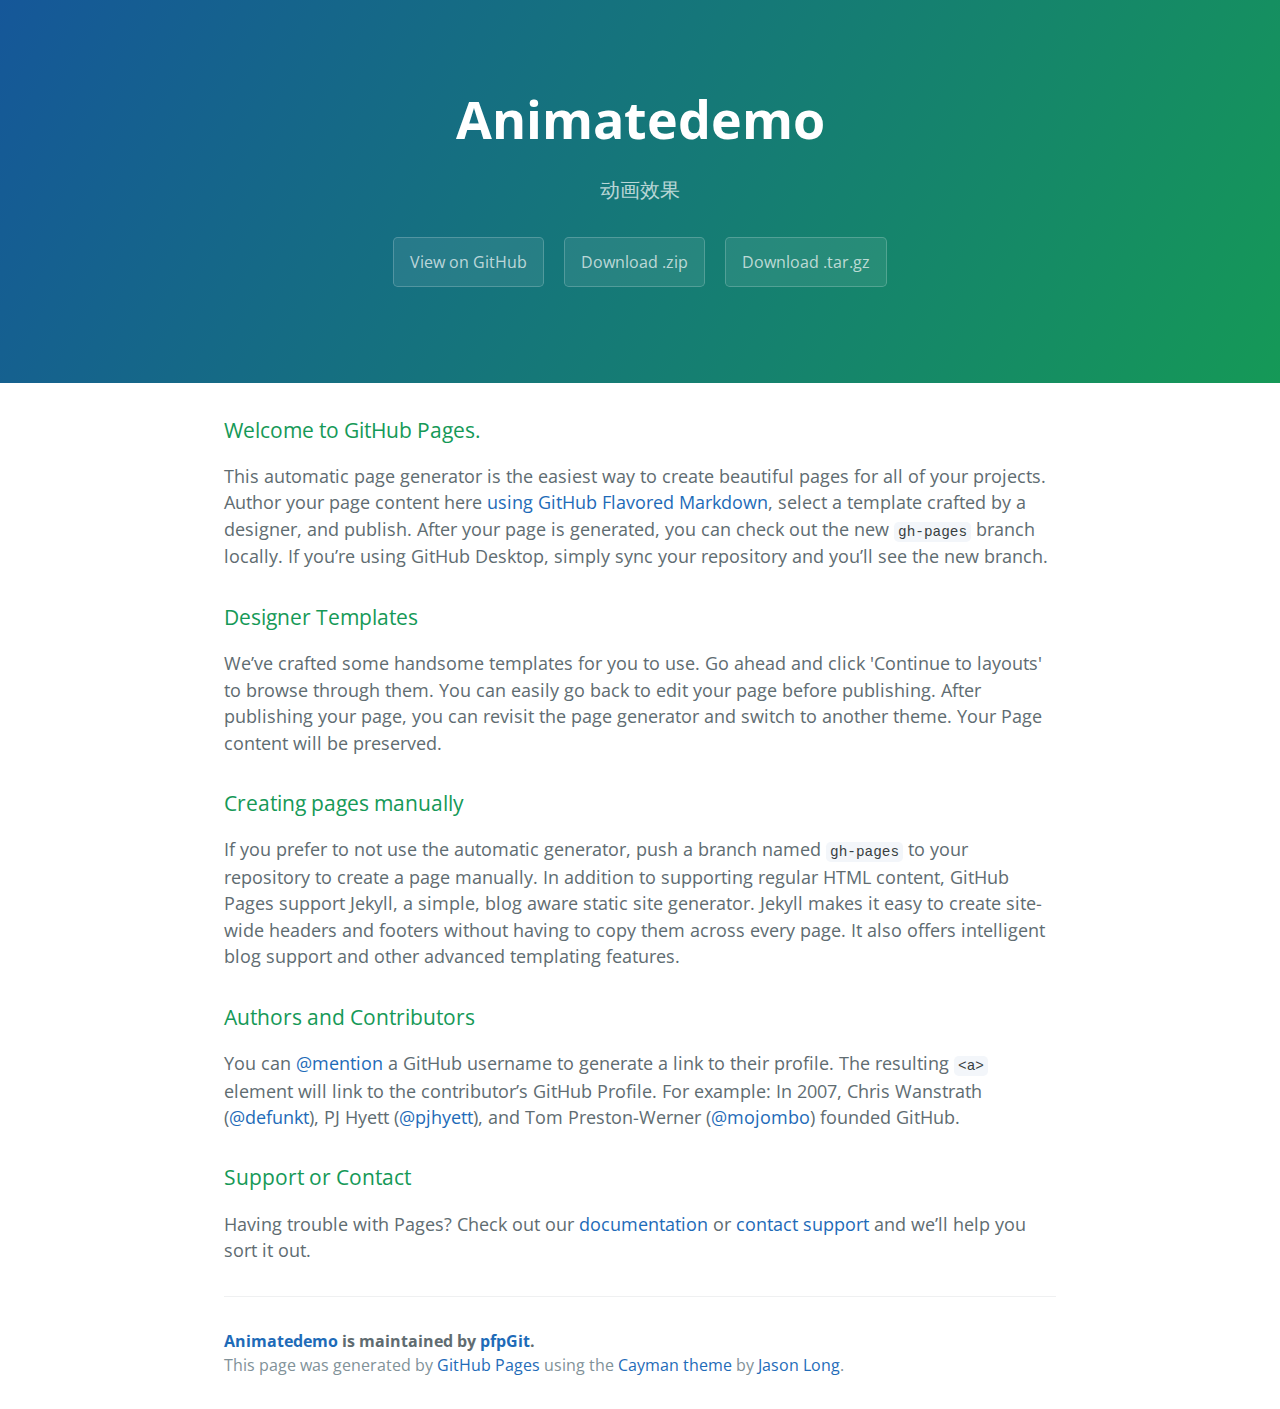
==== index.html @ bdc62177 "Create gh-pages branch via GitHub" ====
<!DOCTYPE html>
<html lang="en-us">
  <head>
    <meta charset="UTF-8">
    <title>Animatedemo by pfpGit</title>
    <meta name="viewport" content="width=device-width, initial-scale=1">
    <link rel="stylesheet" type="text/css" href="stylesheets/normalize.css" media="screen">
    <link href='https://fonts.googleapis.com/css?family=Open+Sans:400,700' rel='stylesheet' type='text/css'>
    <link rel="stylesheet" type="text/css" href="stylesheets/stylesheet.css" media="screen">
    <link rel="stylesheet" type="text/css" href="stylesheets/github-light.css" media="screen">
  </head>
  <body>
    <section class="page-header">
      <h1 class="project-name">Animatedemo</h1>
      <h2 class="project-tagline">动画效果</h2>
      <a href="https://github.com/pfpGit/animateDemo" class="btn">View on GitHub</a>
      <a href="https://github.com/pfpGit/animateDemo/zipball/master" class="btn">Download .zip</a>
      <a href="https://github.com/pfpGit/animateDemo/tarball/master" class="btn">Download .tar.gz</a>
    </section>

    <section class="main-content">
      <h3>
<a id="welcome-to-github-pages" class="anchor" href="#welcome-to-github-pages" aria-hidden="true"><span aria-hidden="true" class="octicon octicon-link"></span></a>Welcome to GitHub Pages.</h3>

<p>This automatic page generator is the easiest way to create beautiful pages for all of your projects. Author your page content here <a href="https://guides.github.com/features/mastering-markdown/">using GitHub Flavored Markdown</a>, select a template crafted by a designer, and publish. After your page is generated, you can check out the new <code>gh-pages</code> branch locally. If you’re using GitHub Desktop, simply sync your repository and you’ll see the new branch.</p>

<h3>
<a id="designer-templates" class="anchor" href="#designer-templates" aria-hidden="true"><span aria-hidden="true" class="octicon octicon-link"></span></a>Designer Templates</h3>

<p>We’ve crafted some handsome templates for you to use. Go ahead and click 'Continue to layouts' to browse through them. You can easily go back to edit your page before publishing. After publishing your page, you can revisit the page generator and switch to another theme. Your Page content will be preserved.</p>

<h3>
<a id="creating-pages-manually" class="anchor" href="#creating-pages-manually" aria-hidden="true"><span aria-hidden="true" class="octicon octicon-link"></span></a>Creating pages manually</h3>

<p>If you prefer to not use the automatic generator, push a branch named <code>gh-pages</code> to your repository to create a page manually. In addition to supporting regular HTML content, GitHub Pages support Jekyll, a simple, blog aware static site generator. Jekyll makes it easy to create site-wide headers and footers without having to copy them across every page. It also offers intelligent blog support and other advanced templating features.</p>

<h3>
<a id="authors-and-contributors" class="anchor" href="#authors-and-contributors" aria-hidden="true"><span aria-hidden="true" class="octicon octicon-link"></span></a>Authors and Contributors</h3>

<p>You can <a href="https://help.github.com/articles/basic-writing-and-formatting-syntax/#mentioning-users-and-teams" class="user-mention">@mention</a> a GitHub username to generate a link to their profile. The resulting <code>&lt;a&gt;</code> element will link to the contributor’s GitHub Profile. For example: In 2007, Chris Wanstrath (<a href="https://github.com/defunkt" class="user-mention">@defunkt</a>), PJ Hyett (<a href="https://github.com/pjhyett" class="user-mention">@pjhyett</a>), and Tom Preston-Werner (<a href="https://github.com/mojombo" class="user-mention">@mojombo</a>) founded GitHub.</p>

<h3>
<a id="support-or-contact" class="anchor" href="#support-or-contact" aria-hidden="true"><span aria-hidden="true" class="octicon octicon-link"></span></a>Support or Contact</h3>

<p>Having trouble with Pages? Check out our <a href="https://help.github.com/pages">documentation</a> or <a href="https://github.com/contact">contact support</a> and we’ll help you sort it out.</p>

      <footer class="site-footer">
        <span class="site-footer-owner"><a href="https://github.com/pfpGit/animateDemo">Animatedemo</a> is maintained by <a href="https://github.com/pfpGit">pfpGit</a>.</span>

        <span class="site-footer-credits">This page was generated by <a href="https://pages.github.com">GitHub Pages</a> using the <a href="https://github.com/jasonlong/cayman-theme">Cayman theme</a> by <a href="https://twitter.com/jasonlong">Jason Long</a>.</span>
      </footer>

    </section>

  
  </body>
</html>
---- stylesheets/stylesheet.css ----
* {
  box-sizing: border-box; }

body {
  padding: 0;
  margin: 0;
  font-family: "Open Sans", "Helvetica Neue", Helvetica, Arial, sans-serif;
  font-size: 16px;
  line-height: 1.5;
  color: #606c71; }

a {
  color: #1e6bb8;
  text-decoration: none; }
  a:hover {
    text-decoration: underline; }

.btn {
  display: inline-block;
  margin-bottom: 1rem;
  color: rgba(255, 255, 255, 0.7);
  background-color: rgba(255, 255, 255, 0.08);
  border-color: rgba(255, 255, 255, 0.2);
  border-style: solid;
  border-width: 1px;
  border-radius: 0.3rem;
  transition: color 0.2s, background-color 0.2s, border-color 0.2s; }
  .btn + .btn {
    margin-left: 1rem; }

.btn:hover {
  color: rgba(255, 255, 255, 0.8);
  text-decoration: none;
  background-color: rgba(255, 255, 255, 0.2);
  border-color: rgba(255, 255, 255, 0.3); }

@media screen and (min-width: 64em) {
  .btn {
    padding: 0.75rem 1rem; } }

@media screen and (min-width: 42em) and (max-width: 64em) {
  .btn {
    padding: 0.6rem 0.9rem;
    font-size: 0.9rem; } }

@media screen and (max-width: 42em) {
  .btn {
    display: block;
    width: 100%;
    padding: 0.75rem;
    font-size: 0.9rem; }
    .btn + .btn {
      margin-top: 1rem;
      margin-left: 0; } }

.page-header {
  color: #fff;
  text-align: center;
  background-color: #159957;
  background-image: linear-gradient(120deg, #155799, #159957); }

@media screen and (min-width: 64em) {
  .page-header {
    padding: 5rem 6rem; } }

@media screen and (min-width: 42em) and (max-width: 64em) {
  .page-header {
    padding: 3rem 4rem; } }

@media screen and (max-width: 42em) {
  .page-header {
    padding: 2rem 1rem; } }

.project-name {
  margin-top: 0;
  margin-bottom: 0.1rem; }

@media screen and (min-width: 64em) {
  .project-name {
    font-size: 3.25rem; } }

@media screen and (min-width: 42em) and (max-width: 64em) {
  .project-name {
    font-size: 2.25rem; } }

@media screen and (max-width: 42em) {
  .project-name {
    font-size: 1.75rem; } }

.project-tagline {
  margin-bottom: 2rem;
  font-weight: normal;
  opacity: 0.7; }

@media screen and (min-width: 64em) {
  .project-tagline {
    font-size: 1.25rem; } }

@media screen and (min-width: 42em) and (max-width: 64em) {
  .project-tagline {
    font-size: 1.15rem; } }

@media screen and (max-width: 42em) {
  .project-tagline {
    font-size: 1rem; } }

.main-content :first-child {
  margin-top: 0; }
.main-content img {
  max-width: 100%; }
.main-content h1, .main-content h2, .main-content h3, .main-content h4, .main-content h5, .main-content h6 {
  margin-top: 2rem;
  margin-bottom: 1rem;
  font-weight: normal;
  color: #159957; }
.main-content p {
  margin-bottom: 1em; }
.main-content code {
  padding: 2px 4px;
  font-family: Consolas, "Liberation Mono", Menlo, Courier, monospace;
  font-size: 0.9rem;
  color: #383e41;
  background-color: #f3f6fa;
  border-radius: 0.3rem; }
.main-content pre {
  padding: 0.8rem;
  margin-top: 0;
  margin-bottom: 1rem;
  font: 1rem Consolas, "Liberation Mono", Menlo, Courier, monospace;
  color: #567482;
  word-wrap: normal;
  background-color: #f3f6fa;
  border: solid 1px #dce6f0;
  border-radius: 0.3rem; }
  .main-content pre > code {
    padding: 0;
    margin: 0;
    font-size: 0.9rem;
    color: #567482;
    word-break: normal;
    white-space: pre;
    background: transparent;
    border: 0; }
.main-content .highlight {
  margin-bottom: 1rem; }
  .main-content .highlight pre {
    margin-bottom: 0;
    word-break: normal; }
.main-content .highlight pre, .main-content pre {
  padding: 0.8rem;
  overflow: auto;
  font-size: 0.9rem;
  line-height: 1.45;
  border-radius: 0.3rem; }
.main-content pre code, .main-content pre tt {
  display: inline;
  max-width: initial;
  padding: 0;
  margin: 0;
  overflow: initial;
  line-height: inherit;
  word-wrap: normal;
  background-color: transparent;
  border: 0; }
  .main-content pre code:before, .main-content pre code:after, .main-content pre tt:before, .main-content pre tt:after {
    content: normal; }
.main-content ul, .main-content ol {
  margin-top: 0; }
.main-content blockquote {
  padding: 0 1rem;
  margin-left: 0;
  color: #819198;
  border-left: 0.3rem solid #dce6f0; }
  .main-content blockquote > :first-child {
    margin-top: 0; }
  .main-content blockquote > :last-child {
    margin-bottom: 0; }
.main-content table {
  display: block;
  width: 100%;
  overflow: auto;
  word-break: normal;
  word-break: keep-all; }
  .main-content table th {
    font-weight: bold; }
  .main-content table th, .main-content table td {
    padding: 0.5rem 1rem;
    border: 1px solid #e9ebec; }
.main-content dl {
  padding: 0; }
  .main-content dl dt {
    padding: 0;
    margin-top: 1rem;
    font-size: 1rem;
    font-weight: bold; }
  .main-content dl dd {
    padding: 0;
    margin-bottom: 1rem; }
.main-content hr {
  height: 2px;
  padding: 0;
  margin: 1rem 0;
  background-color: #eff0f1;
  border: 0; }

@media screen and (min-width: 64em) {
  .main-content {
    max-width: 64rem;
    padding: 2rem 6rem;
    margin: 0 auto;
    font-size: 1.1rem; } }

@media screen and (min-width: 42em) and (max-width: 64em) {
  .main-content {
    padding: 2rem 4rem;
    font-size: 1.1rem; } }

@media screen and (max-width: 42em) {
  .main-content {
    padding: 2rem 1rem;
    font-size: 1rem; } }

.site-footer {
  padding-top: 2rem;
  margin-top: 2rem;
  border-top: solid 1px #eff0f1; }

.site-footer-owner {
  display: block;
  font-weight: bold; }

.site-footer-credits {
  color: #819198; }

@media screen and (min-width: 64em) {
  .site-footer {
    font-size: 1rem; } }

@media screen and (min-width: 42em) and (max-width: 64em) {
  .site-footer {
    font-size: 1rem; } }

@media screen and (max-width: 42em) {
  .site-footer {
    font-size: 0.9rem; } }
---- stylesheets/github-light.css ----
/*
   Copyright 2014 GitHub Inc.

   Licensed under the Apache License, Version 2.0 (the "License");
   you may not use this file except in compliance with the License.
   You may obtain a copy of the License at

       http://www.apache.org/licenses/LICENSE-2.0

   Unless required by applicable law or agreed to in writing, software
   distributed under the License is distributed on an "AS IS" BASIS,
   WITHOUT WARRANTIES OR CONDITIONS OF ANY KIND, either express or implied.
   See the License for the specific language governing permissions and
   limitations under the License.

*/

.pl-c /* comment */ {
  color: #969896;
}

.pl-c1      /* constant, markup.raw, meta.diff.header, meta.module-reference, meta.property-name, support, support.constant, support.variable, variable.other.constant */,
.pl-s .pl-v /* string variable */ {
  color: #0086b3;
}

.pl-e  /* entity */,
.pl-en /* entity.name */ {
  color: #795da3;
}

.pl-s .pl-s1 /* string source */,
.pl-smi      /* storage.modifier.import, storage.modifier.package, storage.type.java, variable.other, variable.parameter.function */ {
  color: #333;
}

.pl-ent /* entity.name.tag */ {
  color: #63a35c;
}

.pl-k /* keyword, storage, storage.type */ {
  color: #a71d5d;
}

.pl-pds              /* punctuation.definition.string, string.regexp.character-class */,
.pl-s                /* string */,
.pl-s .pl-pse .pl-s1 /* string punctuation.section.embedded source */,
.pl-sr               /* string.regexp */,
.pl-sr .pl-cce       /* string.regexp constant.character.escape */,
.pl-sr .pl-sra       /* string.regexp string.regexp.arbitrary-repitition */,
.pl-sr .pl-sre       /* string.regexp source.ruby.embedded */ {
  color: #183691;
}

.pl-v /* variable */ {
  color: #ed6a43;
}

.pl-id /* invalid.deprecated */ {
  color: #b52a1d;
}

.pl-ii /* invalid.illegal */ {
  background-color: #b52a1d;
  color: #f8f8f8;
}

.pl-sr .pl-cce /* string.regexp constant.character.escape */ {
  color: #63a35c;
  font-weight: bold;
}

.pl-ml /* markup.list */ {
  color: #693a17;
}

.pl-mh        /* markup.heading */,
.pl-mh .pl-en /* markup.heading entity.name */,
.pl-ms        /* meta.separator */ {
  color: #1d3e81;
  font-weight: bold;
}

.pl-mq /* markup.quote */ {
  color: #008080;
}

.pl-mi /* markup.italic */ {
  color: #333;
  font-style: italic;
}

.pl-mb /* markup.bold */ {
  color: #333;
  font-weight: bold;
}

.pl-md /* markup.deleted, meta.diff.header.from-file */ {
  background-color: #ffecec;
  color: #bd2c00;
}

.pl-mi1 /* markup.inserted, meta.diff.header.to-file */ {
  background-color: #eaffea;
  color: #55a532;
}

.pl-mdr /* meta.diff.range */ {
  color: #795da3;
  font-weight: bold;
}

.pl-mo /* meta.output */ {
  color: #1d3e81;
}
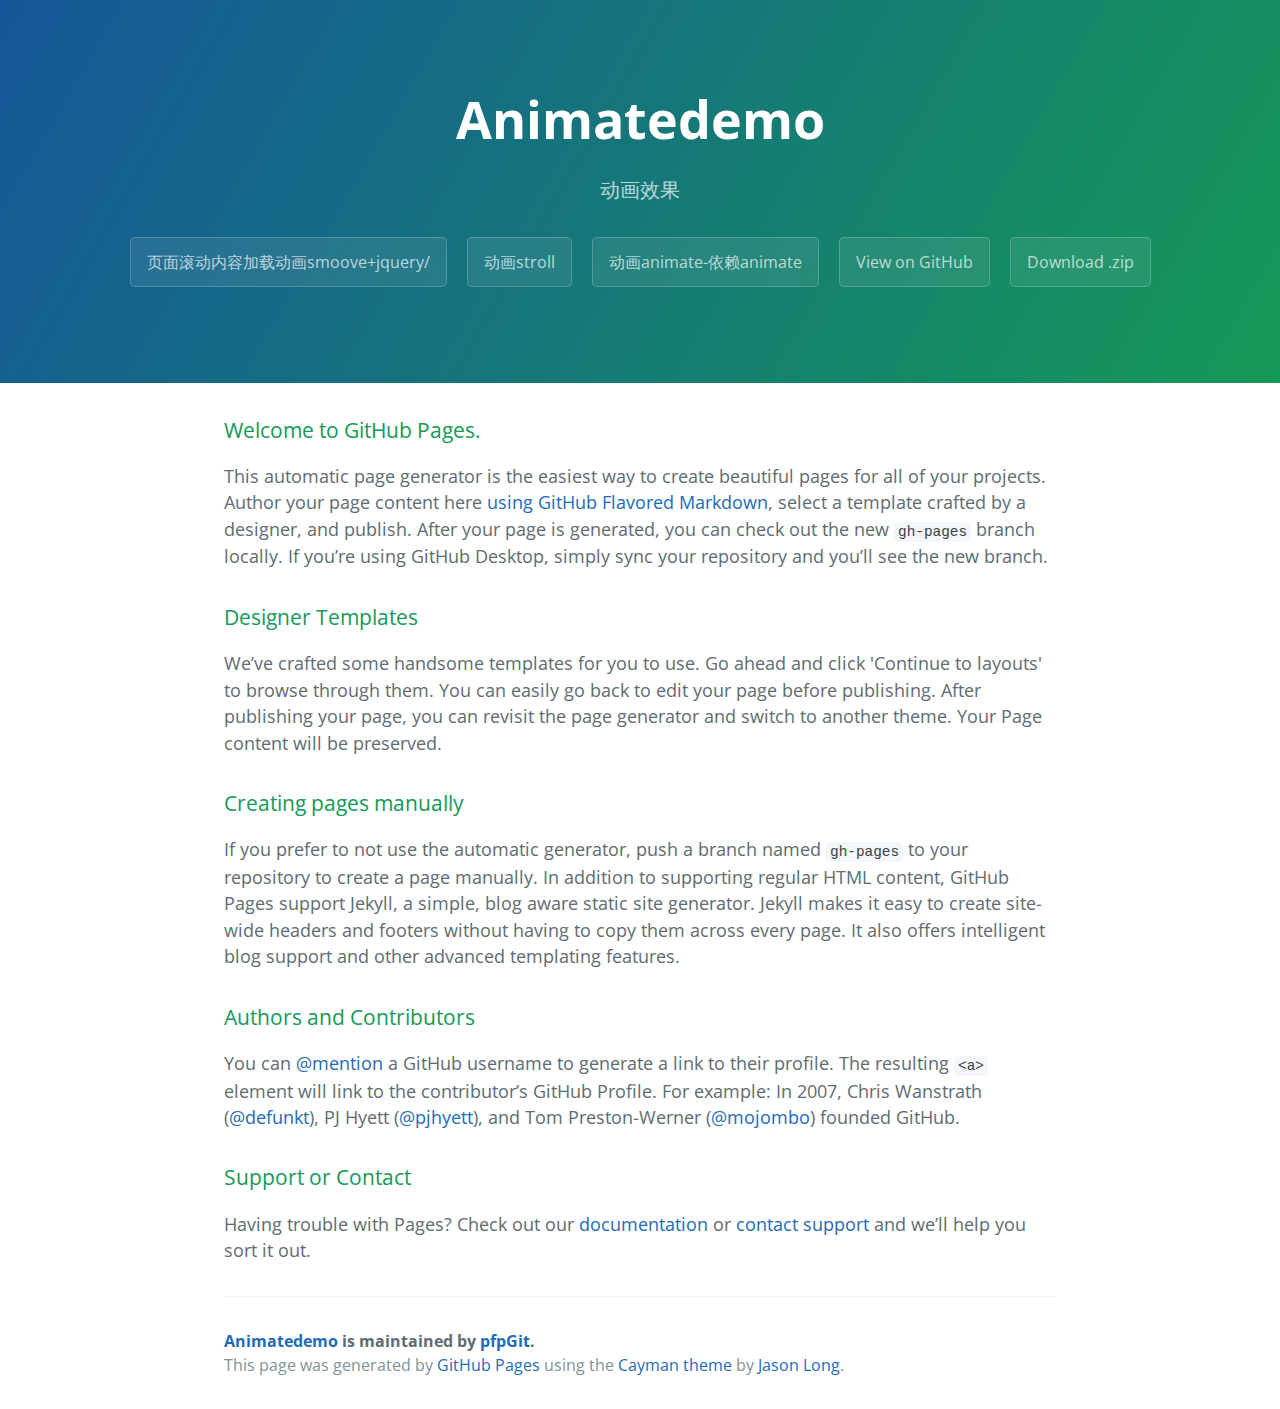
==== commit 4b23ffc1: "smoove.js" ====
--- a/index.html
+++ b/index.html
@@ -9,17 +9,19 @@
     <link rel="stylesheet" type="text/css" href="stylesheets/stylesheet.css" media="screen">
     <link rel="stylesheet" type="text/css" href="stylesheets/github-light.css" media="screen">
   </head>
-  <body>
-    <section class="page-header">
-      <h1 class="project-name">Animatedemo</h1>
-      <h2 class="project-tagline">动画效果</h2>
-      <a href="https://github.com/pfpGit/animateDemo" class="btn">View on GitHub</a>
-      <a href="https://github.com/pfpGit/animateDemo/zipball/master" class="btn">Download .zip</a>
-      <a href="https://github.com/pfpGit/animateDemo/tarball/master" class="btn">Download .tar.gz</a>
-    </section>
+<body>
+<section class="page-header">
+  <h1 class="project-name">Animatedemo</h1>
+  <h2 class="project-tagline">动画效果</h2>
+  <a href="页面滚动内容加载动画smoove+jquery/index.html" class="btn">页面滚动内容加载动画smoove+jquery/</a>
+  <a href="动画stroll/index.html" class="btn">动画stroll</a>
+  <a href="srcAnimate/index.html" class="btn">动画animate-依赖animate</a>
+  <a href="https://github.com/pfpGit/animateDemo" class="btn">View on GitHub</a>
+  <a href="https://github.com/pfpGit/animateDemo/zipball/master" class="btn">Download .zip</a>
+</section>
 
-    <section class="main-content">
-      <h3>
+<section class="main-content">
+<h3>
 <a id="welcome-to-github-pages" class="anchor" href="#welcome-to-github-pages" aria-hidden="true"><span aria-hidden="true" class="octicon octicon-link"></span></a>Welcome to GitHub Pages.</h3>
 
 <p>This automatic page generator is the easiest way to create beautiful pages for all of your projects. Author your page content here <a href="https://guides.github.com/features/mastering-markdown/">using GitHub Flavored Markdown</a>, select a template crafted by a designer, and publish. After your page is generated, you can check out the new <code>gh-pages</code> branch locally. If you’re using GitHub Desktop, simply sync your repository and you’ll see the new branch.</p>
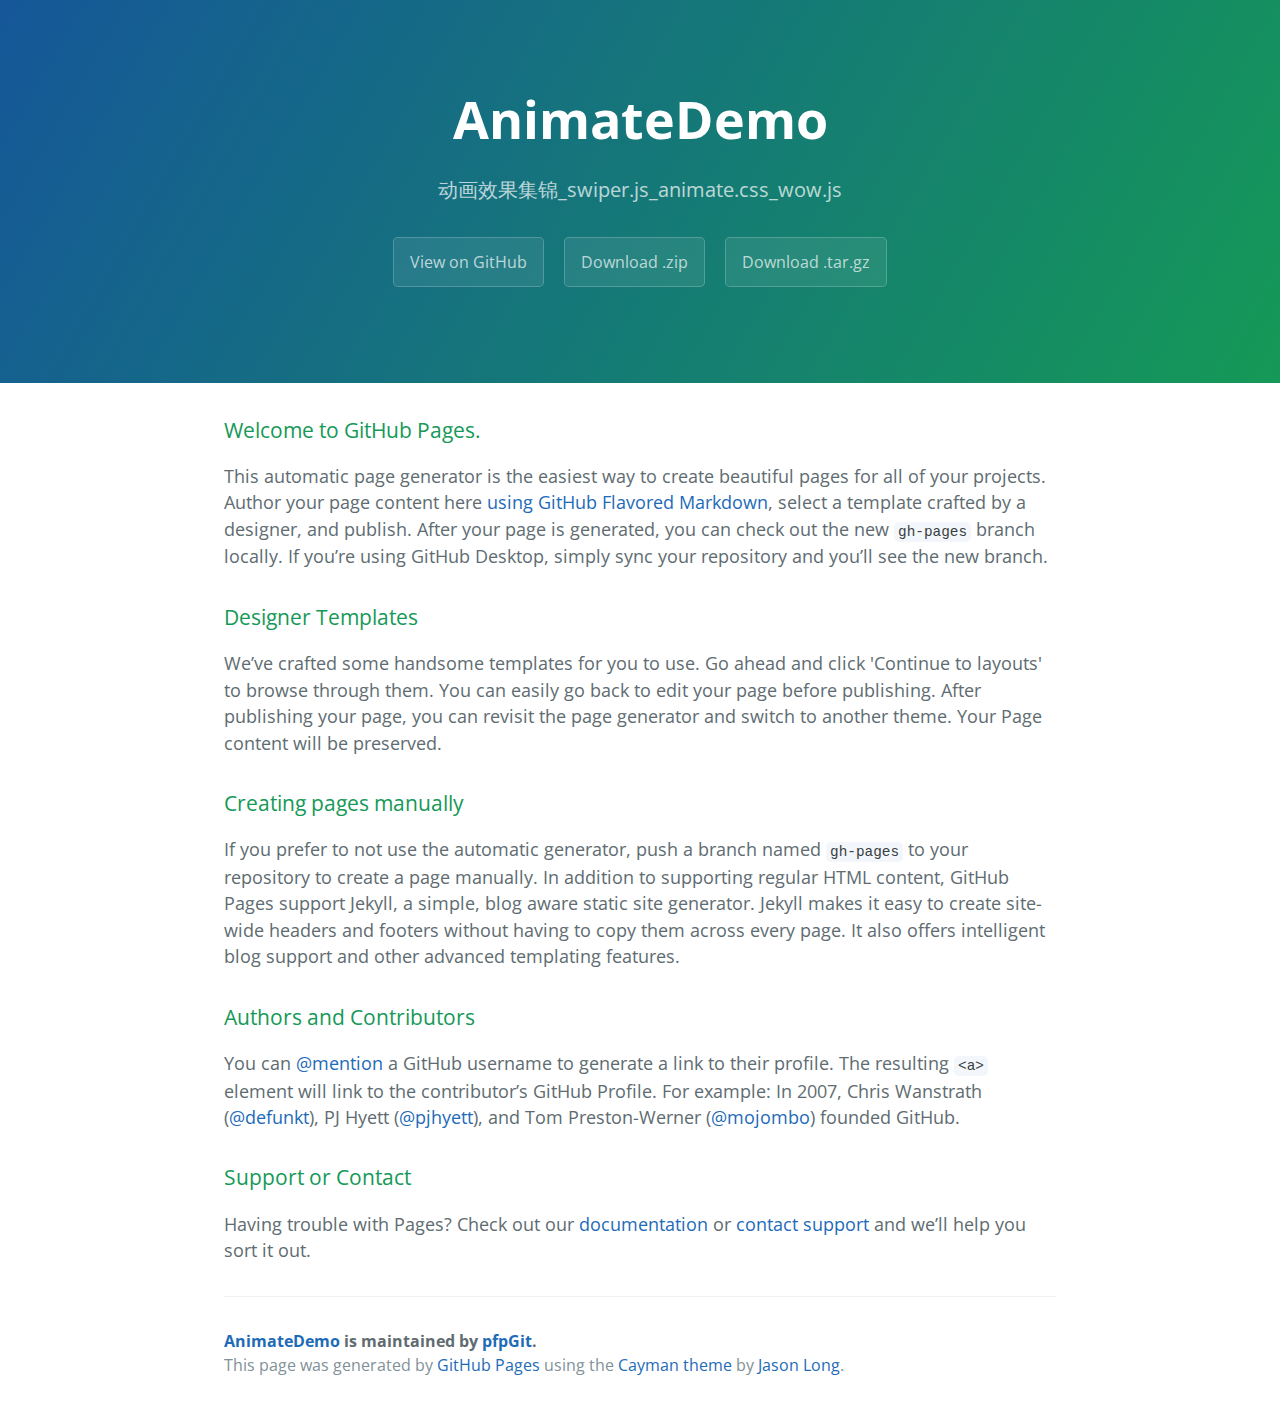
==== commit ecf9801b: "Create gh-pages branch via GitHub" ====
--- a/index.html
+++ b/index.html
@@ -2,26 +2,24 @@
 <html lang="en-us">
   <head>
     <meta charset="UTF-8">
-    <title>Animatedemo by pfpGit</title>
+    <title>AnimateDemo by pfpGit</title>
     <meta name="viewport" content="width=device-width, initial-scale=1">
     <link rel="stylesheet" type="text/css" href="stylesheets/normalize.css" media="screen">
     <link href='https://fonts.googleapis.com/css?family=Open+Sans:400,700' rel='stylesheet' type='text/css'>
     <link rel="stylesheet" type="text/css" href="stylesheets/stylesheet.css" media="screen">
     <link rel="stylesheet" type="text/css" href="stylesheets/github-light.css" media="screen">
   </head>
-<body>
-<section class="page-header">
-  <h1 class="project-name">Animatedemo</h1>
-  <h2 class="project-tagline">动画效果</h2>
-  <a href="页面滚动内容加载动画smoove+jquery/index.html" class="btn">页面滚动内容加载动画smoove+jquery/</a>
-  <a href="动画stroll/index.html" class="btn">动画stroll</a>
-  <a href="srcAnimate/index.html" class="btn">动画animate-依赖animate</a>
-  <a href="https://github.com/pfpGit/animateDemo" class="btn">View on GitHub</a>
-  <a href="https://github.com/pfpGit/animateDemo/zipball/master" class="btn">Download .zip</a>
-</section>
+  <body>
+    <section class="page-header">
+      <h1 class="project-name">AnimateDemo</h1>
+      <h2 class="project-tagline">动画效果集锦_swiper.js_animate.css_wow.js</h2>
+      <a href="https://github.com/pfpGit/animateDemo" class="btn">View on GitHub</a>
+      <a href="https://github.com/pfpGit/animateDemo/zipball/master" class="btn">Download .zip</a>
+      <a href="https://github.com/pfpGit/animateDemo/tarball/master" class="btn">Download .tar.gz</a>
+    </section>
 
-<section class="main-content">
-<h3>
+    <section class="main-content">
+      <h3>
 <a id="welcome-to-github-pages" class="anchor" href="#welcome-to-github-pages" aria-hidden="true"><span aria-hidden="true" class="octicon octicon-link"></span></a>Welcome to GitHub Pages.</h3>
 
 <p>This automatic page generator is the easiest way to create beautiful pages for all of your projects. Author your page content here <a href="https://guides.github.com/features/mastering-markdown/">using GitHub Flavored Markdown</a>, select a template crafted by a designer, and publish. After your page is generated, you can check out the new <code>gh-pages</code> branch locally. If you’re using GitHub Desktop, simply sync your repository and you’ll see the new branch.</p>
@@ -47,7 +45,7 @@
 <p>Having trouble with Pages? Check out our <a href="https://help.github.com/pages">documentation</a> or <a href="https://github.com/contact">contact support</a> and we’ll help you sort it out.</p>
 
       <footer class="site-footer">
-        <span class="site-footer-owner"><a href="https://github.com/pfpGit/animateDemo">Animatedemo</a> is maintained by <a href="https://github.com/pfpGit">pfpGit</a>.</span>
+        <span class="site-footer-owner"><a href="https://github.com/pfpGit/animateDemo">AnimateDemo</a> is maintained by <a href="https://github.com/pfpGit">pfpGit</a>.</span>
 
         <span class="site-footer-credits">This page was generated by <a href="https://pages.github.com">GitHub Pages</a> using the <a href="https://github.com/jasonlong/cayman-theme">Cayman theme</a> by <a href="https://twitter.com/jasonlong">Jason Long</a>.</span>
       </footer>
--- a/stylesheets/github-light.css
+++ b/stylesheets/github-light.css
@@ -1,17 +1,25 @@
 /*
-   Copyright 2014 GitHub Inc.
+The MIT License (MIT)
 
-   Licensed under the Apache License, Version 2.0 (the "License");
-   you may not use this file except in compliance with the License.
-   You may obtain a copy of the License at
+Copyright (c) 2015 GitHub, Inc.
 
-       http://www.apache.org/licenses/LICENSE-2.0
+Permission is hereby granted, free of charge, to any person obtaining a copy
+of this software and associated documentation files (the "Software"), to deal
+in the Software without restriction, including without limitation the rights
+to use, copy, modify, merge, publish, distribute, sublicense, and/or sell
+copies of the Software, and to permit persons to whom the Software is
+furnished to do so, subject to the following conditions:
 
-   Unless required by applicable law or agreed to in writing, software
-   distributed under the License is distributed on an "AS IS" BASIS,
-   WITHOUT WARRANTIES OR CONDITIONS OF ANY KIND, either express or implied.
-   See the License for the specific language governing permissions and
-   limitations under the License.
+The above copyright notice and this permission notice shall be included in all
+copies or substantial portions of the Software.
+
+THE SOFTWARE IS PROVIDED "AS IS", WITHOUT WARRANTY OF ANY KIND, EXPRESS OR
+IMPLIED, INCLUDING BUT NOT LIMITED TO THE WARRANTIES OF MERCHANTABILITY,
+FITNESS FOR A PARTICULAR PURPOSE AND NONINFRINGEMENT. IN NO EVENT SHALL THE
+AUTHORS OR COPYRIGHT HOLDERS BE LIABLE FOR ANY CLAIM, DAMAGES OR OTHER
+LIABILITY, WHETHER IN AN ACTION OF CONTRACT, TORT OR OTHERWISE, ARISING FROM,
+OUT OF OR IN CONNECTION WITH THE SOFTWARE OR THE USE OR OTHER DEALINGS IN THE
+SOFTWARE.
 
 */
 
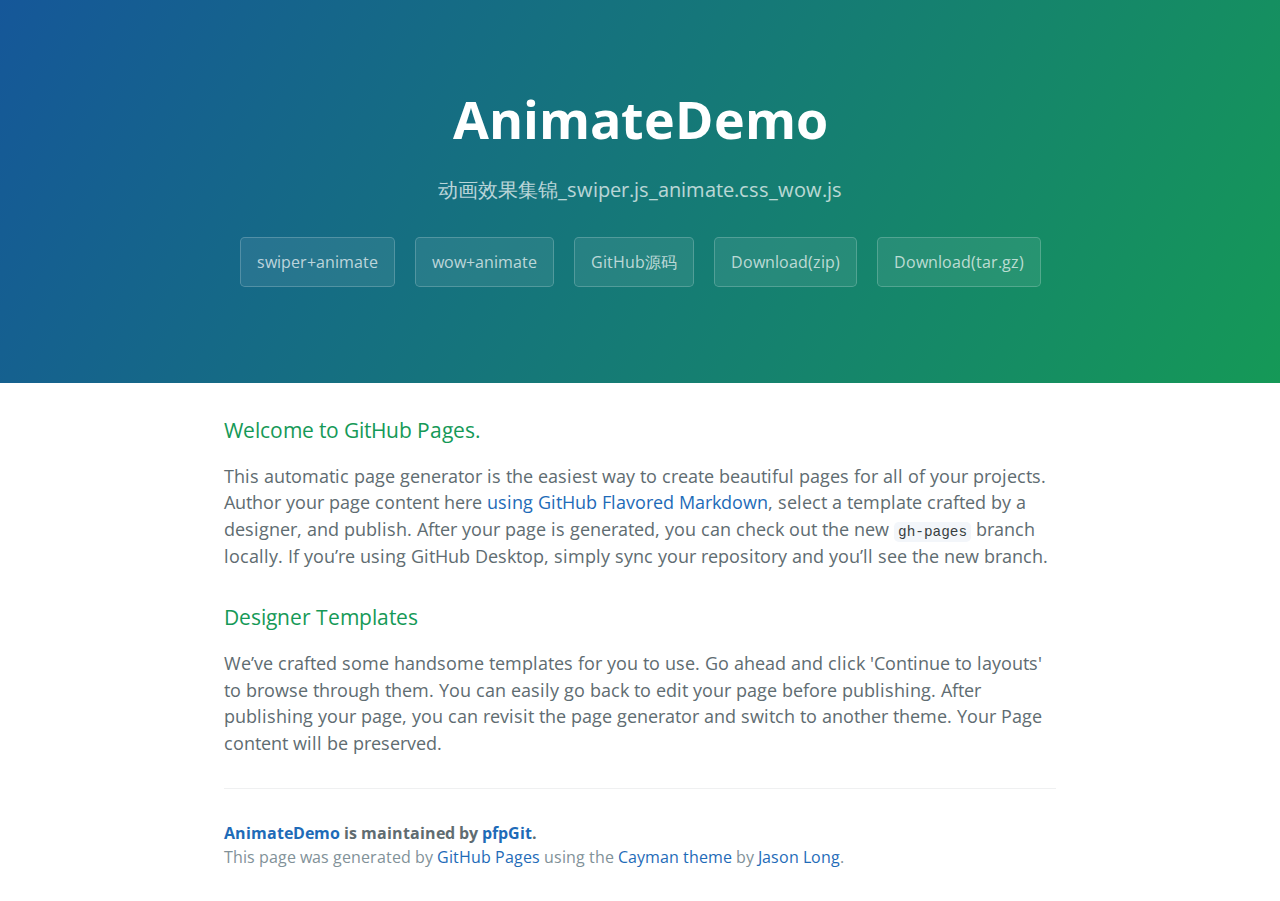
==== commit 903400fa: "Update index.html" ====
--- a/index.html
+++ b/index.html
@@ -1,57 +1,41 @@
 <!DOCTYPE html>
 <html lang="en-us">
-  <head>
-    <meta charset="UTF-8">
-    <title>AnimateDemo by pfpGit</title>
-    <meta name="viewport" content="width=device-width, initial-scale=1">
-    <link rel="stylesheet" type="text/css" href="stylesheets/normalize.css" media="screen">
-    <link href='https://fonts.googleapis.com/css?family=Open+Sans:400,700' rel='stylesheet' type='text/css'>
-    <link rel="stylesheet" type="text/css" href="stylesheets/stylesheet.css" media="screen">
-    <link rel="stylesheet" type="text/css" href="stylesheets/github-light.css" media="screen">
-  </head>
-  <body>
-    <section class="page-header">
-      <h1 class="project-name">AnimateDemo</h1>
-      <h2 class="project-tagline">动画效果集锦_swiper.js_animate.css_wow.js</h2>
-      <a href="https://github.com/pfpGit/animateDemo" class="btn">View on GitHub</a>
-      <a href="https://github.com/pfpGit/animateDemo/zipball/master" class="btn">Download .zip</a>
-      <a href="https://github.com/pfpGit/animateDemo/tarball/master" class="btn">Download .tar.gz</a>
-    </section>
+<head>
+<meta charset="UTF-8"/>
+<title>AnimateDemo by pfpGit</title>
+<meta name="viewport" content="width=device-width, initial-scale=1"/>
+<link rel="stylesheet" type="text/css" href="stylesheets/normalize.css" media="screen"/>
+<link href="https://fonts.googleapis.com/css?family=Open+Sans:400,700" rel="stylesheet" type="text/css"/>
+<link rel="stylesheet" type="text/css" href="stylesheets/stylesheet.css" media="screen"/>
+<link rel="stylesheet" type="text/css" href="stylesheets/github-light.css" media="screen"/>
+</head>
+<body>
+	
+<section class="page-header">
+	<h1 class="project-name">AnimateDemo</h1>
+	<h2 class="project-tagline">动画效果集锦_swiper.js_animate.css_wow.js</h2>
+	<a href="https://github.com/pfpGit/animateDemo/mmt_demo" target="_blank" class="btn">swiper+animate</a>
+	<a href="https://github.com/pfpGit/animateDemo/srcAnimate" target="_blank" class="btn">wow+animate</a>
+	<a href="https://github.com/pfpGit/animateDemo" target="_blank" class="btn">GitHub源码</a>
+	<a href="https://github.com/pfpGit/animateDemo/zipball/master" class="btn">Download(zip)</a>
+	<a href="https://github.com/pfpGit/animateDemo/tarball/master" class="btn">Download(tar.gz)</a>
+</section>
 
-    <section class="main-content">
-      <h3>
-<a id="welcome-to-github-pages" class="anchor" href="#welcome-to-github-pages" aria-hidden="true"><span aria-hidden="true" class="octicon octicon-link"></span></a>Welcome to GitHub Pages.</h3>
+<section class="main-content">
+<h3><a id="welcome-to-github-pages" class="anchor" href="#welcome-to-github-pages" aria-hidden="true"><span aria-hidden="true" class="octicon octicon-link"></span></a>Welcome to GitHub Pages.</h3>
+<p>
+	This automatic page generator is the easiest way to create beautiful pages for all of your projects. Author your page content here <a href="https://guides.github.com/features/mastering-markdown/">using GitHub Flavored Markdown</a>, select a template crafted by a designer, and publish. After your page is generated, you can check out the new <code>gh-pages</code> branch locally. If you’re using GitHub Desktop, simply sync your repository and you’ll see the new branch.
+</p>
+<h3><a id="designer-templates" class="anchor" href="#designer-templates" aria-hidden="true"><span aria-hidden="true" class="octicon octicon-link"></span></a>Designer Templates</h3>
+<p>
+	We’ve crafted some handsome templates for you to use. Go ahead and click 'Continue to layouts' to browse through them. You can easily go back to edit your page before publishing. After publishing your page, you can revisit the page generator and switch to another theme. Your Page content will be preserved.
+</p>
 
-<p>This automatic page generator is the easiest way to create beautiful pages for all of your projects. Author your page content here <a href="https://guides.github.com/features/mastering-markdown/">using GitHub Flavored Markdown</a>, select a template crafted by a designer, and publish. After your page is generated, you can check out the new <code>gh-pages</code> branch locally. If you’re using GitHub Desktop, simply sync your repository and you’ll see the new branch.</p>
 
-<h3>
-<a id="designer-templates" class="anchor" href="#designer-templates" aria-hidden="true"><span aria-hidden="true" class="octicon octicon-link"></span></a>Designer Templates</h3>
-
-<p>We’ve crafted some handsome templates for you to use. Go ahead and click 'Continue to layouts' to browse through them. You can easily go back to edit your page before publishing. After publishing your page, you can revisit the page generator and switch to another theme. Your Page content will be preserved.</p>
-
-<h3>
-<a id="creating-pages-manually" class="anchor" href="#creating-pages-manually" aria-hidden="true"><span aria-hidden="true" class="octicon octicon-link"></span></a>Creating pages manually</h3>
-
-<p>If you prefer to not use the automatic generator, push a branch named <code>gh-pages</code> to your repository to create a page manually. In addition to supporting regular HTML content, GitHub Pages support Jekyll, a simple, blog aware static site generator. Jekyll makes it easy to create site-wide headers and footers without having to copy them across every page. It also offers intelligent blog support and other advanced templating features.</p>
-
-<h3>
-<a id="authors-and-contributors" class="anchor" href="#authors-and-contributors" aria-hidden="true"><span aria-hidden="true" class="octicon octicon-link"></span></a>Authors and Contributors</h3>
-
-<p>You can <a href="https://help.github.com/articles/basic-writing-and-formatting-syntax/#mentioning-users-and-teams" class="user-mention">@mention</a> a GitHub username to generate a link to their profile. The resulting <code>&lt;a&gt;</code> element will link to the contributor’s GitHub Profile. For example: In 2007, Chris Wanstrath (<a href="https://github.com/defunkt" class="user-mention">@defunkt</a>), PJ Hyett (<a href="https://github.com/pjhyett" class="user-mention">@pjhyett</a>), and Tom Preston-Werner (<a href="https://github.com/mojombo" class="user-mention">@mojombo</a>) founded GitHub.</p>
-
-<h3>
-<a id="support-or-contact" class="anchor" href="#support-or-contact" aria-hidden="true"><span aria-hidden="true" class="octicon octicon-link"></span></a>Support or Contact</h3>
-
-<p>Having trouble with Pages? Check out our <a href="https://help.github.com/pages">documentation</a> or <a href="https://github.com/contact">contact support</a> and we’ll help you sort it out.</p>
-
-      <footer class="site-footer">
-        <span class="site-footer-owner"><a href="https://github.com/pfpGit/animateDemo">AnimateDemo</a> is maintained by <a href="https://github.com/pfpGit">pfpGit</a>.</span>
-
-        <span class="site-footer-credits">This page was generated by <a href="https://pages.github.com">GitHub Pages</a> using the <a href="https://github.com/jasonlong/cayman-theme">Cayman theme</a> by <a href="https://twitter.com/jasonlong">Jason Long</a>.</span>
-      </footer>
-
-    </section>
-
-  
-  </body>
+<footer class="site-footer">
+	<span class="site-footer-owner"><a href="https://github.com/pfpGit/animateDemo">AnimateDemo</a> is maintained by <a href="https://github.com/pfpGit">pfpGit</a>.</span>
+	<span class="site-footer-credits">This page was generated by <a href="https://pages.github.com">GitHub Pages</a> using the <a href="https://github.com/jasonlong/cayman-theme">Cayman theme</a> by <a href="https://twitter.com/jasonlong">Jason Long</a>.</span>
+</footer>
+</section>
+</body>
 </html>
